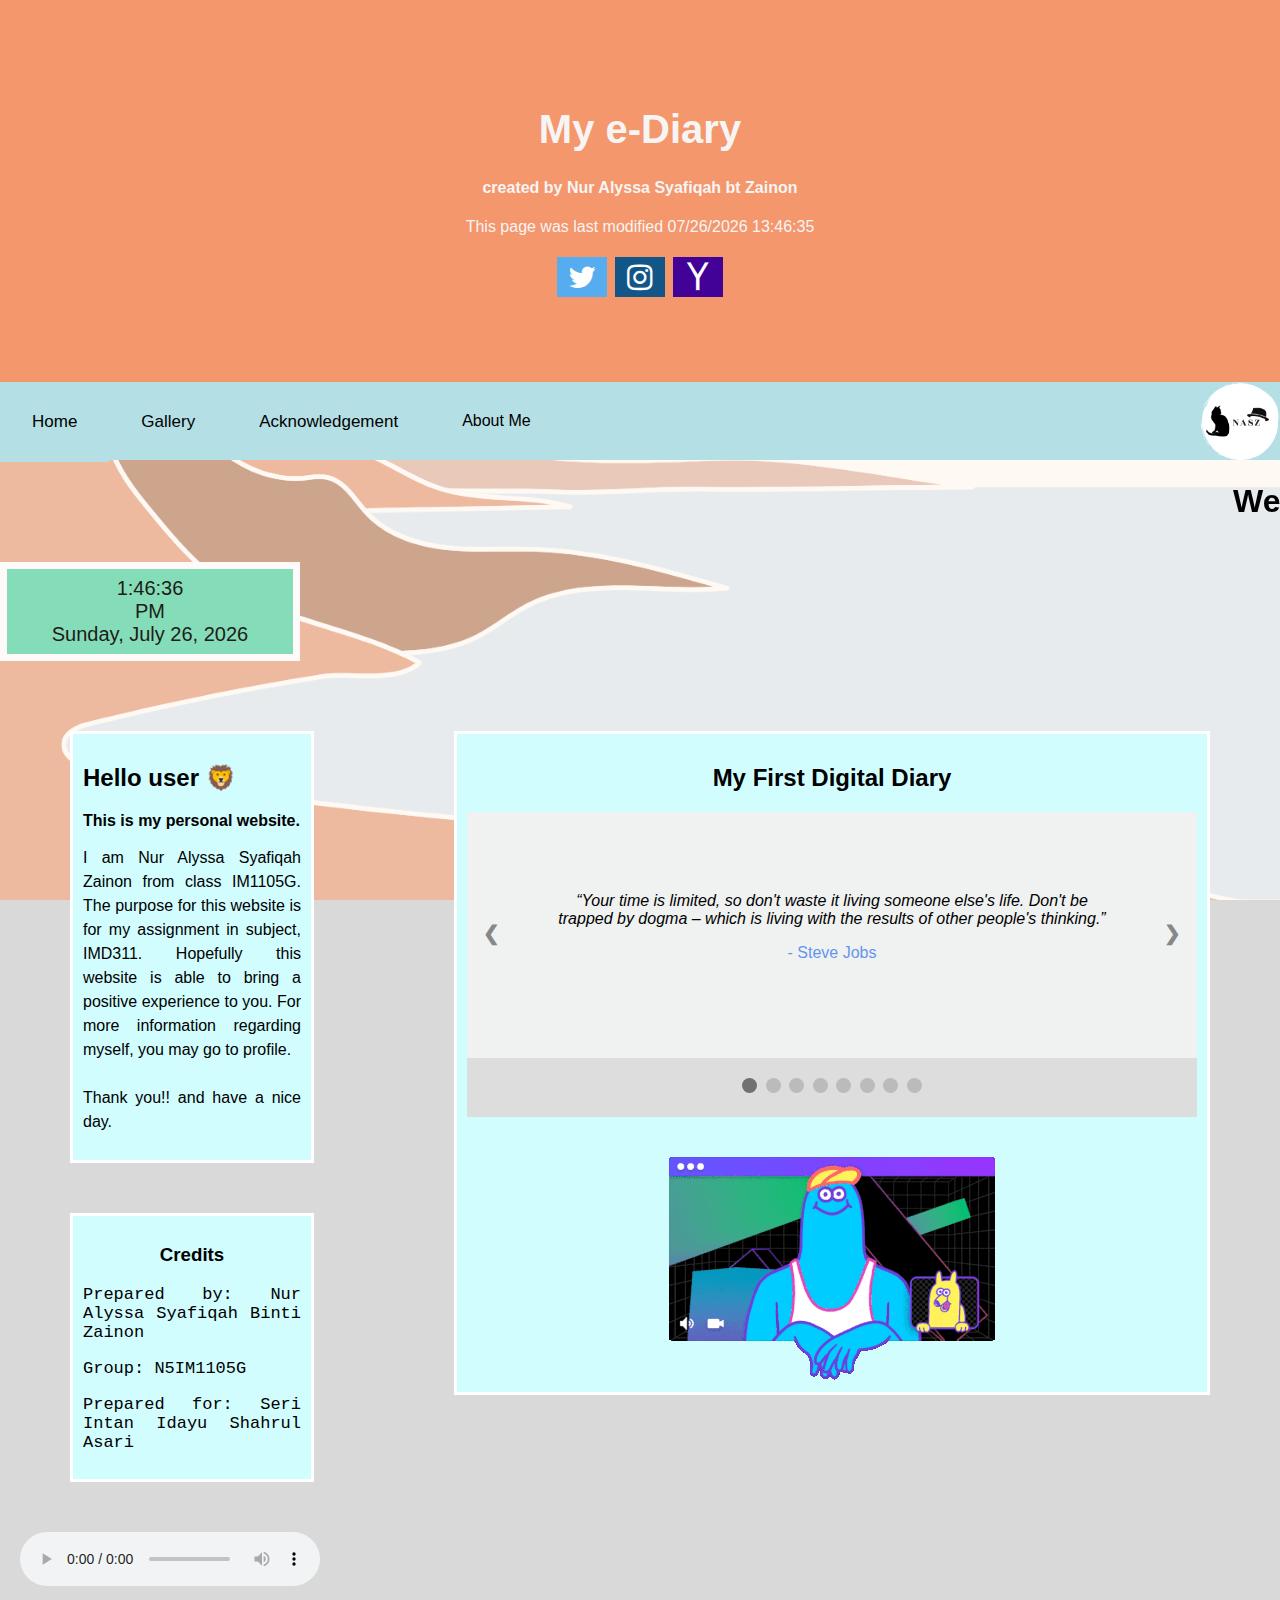
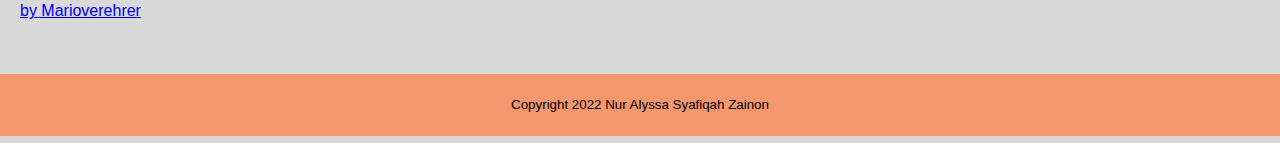
==== index.html @ e28f64c7 "updated" ====
<html lang="en">
<head>
    <title> Home</title>
    <meta charset="UTF-8">
    <meta name="viewport" content="width=device-width, initial-scale=1">
    <link rel="stylesheet"href="https://cdnjs.cloudflare.com/ajax/libs/font-awesome/4.7.0/css/font-awesome.min.css">
    <link rel="stylesheet" href="css.css">
    <link rel="shortcut icon" href="Image/favicon_io/android-chrome-192x192.png">
    <link rel="stylesheet" href="Index.css">
        <style>
           * {
                box-sizing: border-box;
            }
            body {
               margin: 0;
               font-family: Arial, Helvetica, sans-serif;
            }  
        </style>
</head>
        
<body>

    <style>
        body{
            background-image: url("Image/Homebg.png");
            background-repeat: no-repeat;
            background-attachment: fixed;
            background-size: cover;
        } 
    </style>

    <div class="header">
        <h1>My e-Diary</h1>
        <h4>created by Nur Alyssa Syafiqah bt Zainon</h4>
        <p style="text-align: center;">This page was last modified <span id="demo"></span></p>
        <a href="https://twitter.com/huethue" target="_blank" class="fa fa-twitter"></a>
        <a href="https://www.instagram.com/xlyss4_/?hl=en" target="_blank" class="fa fa-instagram"></a>
        <a href="https://compose.mail.yahoo.com/?to=nuralyssa.syafiqah@yahoo.com" class="fa fa-yahoo" target="_blank"></a>

        <script>
            document.getElementById("demo").innerHTML = document.lastModified;
        </script>
    </div>

    <div class="topnav" id="myTopnav">
        <img style="float: right;"src="Image/Logo.png" alt="Logo"
        width="80"
        height="80">
            
        <a href="index.html" class="active">Home</a>
            <div class="dropdown">
                <button class="dropbtn">About Me</button>
                    <div class="dropdown-content">
                        <a href="Profile.html" target="_blank">Profile</a>
                        <a href="Education.html" target="_blank" >Education </a>
                        <a href="Family.html" target="_blank" >Family </a>
                        <a href="Experience.html" target="_blank">Experience </a>
                    </div>
            </div>
             
        <a href="Gallery.html"> Gallery</a>
        <a href="Acknowledgement.html">Acknowledgement </a>
        
    </div>

        
    <marquee width="auto" direction="left" height="100px">   
        <h1> Welcome to My e-world</h1>
    </marquee> 

    <style>
        div { text-align: justify;
        text-justify: inter-word;
        }
    </style>
        
        
 <!--digital time-->       

 
    <div class="time">
        <!--for time-->
        <div class="hms"></div>
        <!--For AM/PM-->
        <div class="ampm"></div>
        <!--For date-->
        <div class="date"></div>
    </div>


<!--Add js code-->
<script>
 function updateTime(){
   var dateInfo = new Date();

   /* time*/
     var hr,
     _min = (dateInfo.getMinutes() <10) ? "0" + dateInfo.getMinutes() : dateInfo.getMinutes(),
     sec = (dateInfo.getSeconds() <10) ? "0" + dateInfo.getSeconds() : dateInfo.getSeconds(),
     ampm = (dateInfo.getHours() >= 12) ? "PM" : "AM";

     // replace 0 with 12 at midnight, subject 12 form hour if 13-23

     if(dateInfo.getHours()== 0){
       hr =12;
     } else if (dateInfo.getHours() > 12){
         hr = dateInfo.getHours() - 12;
     } else{
         hr = dateInfo.getHours();
     }
     
     // current time
     var currentTime = hr + ":" + _min + ":" + sec;

     //print time
     document.getElementsByClassName("hms")[0].innerHTML = currentTime;
     document.getElementsByClassName("ampm")[0].innerHTML = ampm;


     

     /* date */
     var dow = [
       "Sunday",
       "Monday",
       "Tuesday",
       "Wednesday",
       "Thursday",
       "Friday",
       "Saturday"
     ],

     month = [
       "January",
       "February",
       "March",
       "April",
       "May",
       "June",
       "July",
       "August",
       "September",
       "October",
       "November",
       "December"
     ],
     day = dateInfo.getDate();
     year = dateInfo.getFullYear();

     //store date
     var currentDate = dow[dateInfo.getDay()] + ", " + month[dateInfo.getMonth()] + " " + day + ", " + year; 

     document.getElementsByClassName("date")[0].innerHTML = currentDate;

 }; 

 //print time and date once, then update then every second

    updateTime();
    setInterval(function(){
    updateTime()
    }, 1000);

</script>
<!--content of left side-->
        
<div class="row">
    <div class="side">
        <div class="center">
            <style>
                div { text-align: justify;
                }
                </style>
                                   
                    
                    <h2> Hello user &#129409; </h2> 
                        <b style="font-family: 'Arial';">This is my personal website.</b>
                                                         
                         <p style="font-family: 'Arial'; font-size: 16px; line-height: 1.5;"> I am Nur Alyssa Syafiqah Zainon from class IM1105G. The purpose for this website is for my assignment in subject, IMD311. 
                             Hopefully this website is able to bring a positive experience to you.
                             For more information regarding myself, you may go to profile.
                        <br>
                        <br>

                            Thank you!! and have a nice day.</p>
                         
        </div>

        <div class="center">
            <h3 style="text-align: center;" >Credits</h3>
                <p style="text-align:justify; font-size: 17px;font-family: monospace;">Prepared by: Nur Alyssa Syafiqah Binti Zainon</p>
                <p style="text-align:justify; font-size: 17px; font-family: monospace;"> Group: N5IM1105G </p>
                <p style="text-align:justify; font-size: 17px; font-family: monospace;">Prepared for: Seri Intan Idayu Shahrul Asari</p>
                         
        </div>  
                        
        <audio controls autoplay>
            <source src="Audio/This Game - No Game No Life (Opening) [Piano Tutorial] (Synthesia) _ Animenz.mp3"
                type="audio/mpeg">  
        </audio>
            <p><a href= "https://www.youtube.com/watch?v=mbURFdczMjU" target="_blank">by Marioverehrer </a></p>
                        
                       
    
    </div>


<!--Content in main layout-->
    <div class="main">
        <div class="center">
            <style>
                div { text-align: justify;
                }
            </style>         

            <h2 style="text-align: center;">My First Digital Diary</h2>

                <div class="slideshow-container">

                    <div class="mySlides">
                        <q>Your time is limited, so don't waste it living someone else's life. Don't be trapped by dogma – which is living with the results of other people's thinking.</q>
                        <p class="author">- Steve Jobs</p>
                    </div>
                        
                    <div class="mySlides">
                        <q>Spread love everywhere you go. Let no one ever come to you without leaving happier.</q>
                        <p class="author">- Mother Teresa</p>
                    </div>
                        
                    <div class="mySlides">
                        <q>Anyone who stops learning is old, whether at twenty or eighty. Anyone who keeps learning stays young.</q>
                        <p class="author">- Henry Ford</p>
                    </div>
                        
                    <div class="mySlides">
                        <q>Live as if you were to die tomorrow. Learn as if you were to live forever.</q>
                        <p class="author">- Mahatma Gandhi</p>
                    </div>

                    <div class="mySlides">
                        <q>The past can hurt. But the way I see it, you can either run from it or learn from it.</q>
                        <p class="author">- Walt Disney</p>
                    </div>

                    <div class="mySlides">
                        <q>Education is the passport to the future, for tomorrow belongs to those who prepare for it today.</q>
                        <p class="author">- Malcolm X</p>
                    </div>

                    <div class="mySlides">
                        <q>Language is not a genetic gift, it is a social gift. Learning a new language is becoming a member of the club – the community of speakers of that language.</q>
                        <p class="author">- Frank Smith</p>
                    </div>

                    <div class="mySlides">
                        <q>It always seems impossible until it’s done.</q>
                        <p class="author">- Nelson Mandela</p>
                    </div>

                    <a class="prev" onclick="plusSlides(-1)">❮</a>
                    <a class="next" onclick="plusSlides(1)">❯</a>
                        
                </div>
                        
                <div class="dot-container">
                    <span class="dot" onclick="currentSlide(1)"></span> 
                    <span class="dot" onclick="currentSlide(2)"></span> 
                    <span class="dot" onclick="currentSlide(3)"></span>
                    <span class="dot" onclick="currentSlide(4)"></span>
                    <span class="dot" onclick="currentSlide(5)"></span> 
                    <span class="dot" onclick="currentSlide(6)"></span> 
                    <span class="dot" onclick="currentSlide(7)"></span> 
                    <span class="dot" onclick="currentSlide(8)"></span>   
                </div>
        
                <script>
                    var slideIndex = 1;
                    showSlides(slideIndex);
                          
                    function plusSlides(n) {
                    showSlides(slideIndex += n);
                    }
                            
                    function currentSlide(n) {
                    showSlides(slideIndex = n);
                    }
                            
                     function showSlides(n) {
                        var i;
                        var slides = document.getElementsByClassName("mySlides");
                        var dots = document.getElementsByClassName("dot");
                        if (n > slides.length) {slideIndex = 1}    
                        if (n < 1) {slideIndex = slides.length}
                        for (i = 0; i < slides.length; i++) {
                        slides[i].style.display = "none";  
                        }
                        for (i = 0; i < dots.length; i++) {
                        dots[i].className = dots[i].className.replace(" active", "");
                        }
                        slides[slideIndex-1].style.display = "block";  
                        dots[slideIndex-1].className += " active";
                        }
                </script>

            <img style="display:block; margin-left: auto; margin-right: auto;" src="Image/zoomies-small.gif">       
        </div>
        <br>         
    </div>
                    
            
</div>
    
    <br>
    
<!--Footer-->
    <div class="footer">
        <p>Copyright 2022 Nur Alyssa Syafiqah Zainon </p>  
    </div>   
</body>
</html>
---- css.css ----
body{
    font-family: "work sans", sans-serif;
    margin-left: 300px;
    margin-top: 300px;
    background: #d9d9d9;
}
.time{
    background-color: #85dcb8;
    color: rgb(29, 28, 26);
    border: 7px solid hsl(0, 100%, 99%);
    box-shadow: 0 2px 10 px rgb(rgb(202, 157, 157)),
                0 2px 10 px rgb(rgb(199, 154, 154));
    padding: 8px;
    text-align: center;
    width: 300px;

}

.hms{
    font-size: 15pt;
    font-weight: 200;
    text-align: center;
}
.ampm{
    font-size: 15pt;
    text-align: center;

}
.date{
    font-size: 15pt;
    text-align: center;
}

.center {
    margin: 50px;
    border: 3px solid #ffffff;
    padding: 10px;
    background-color: #d2fdff;
         
       }

.accordion {
    background-color: #eee;
    color: #444;
    cursor: pointer;
    padding: 18px;
    width: 100%;
    border: none;
    text-align: left;
    outline: none;
    font-size: 15px;
    transition: 0.4s;
    }
      
.active, .accordion:hover {
    background-color: #ccc; 
      }
      
.panel {
    padding: 0 18px;
    display: none;
    background-color: white;
    overflow: hidden;
}

.footer {
    position:static;
    left: 0;
    bottom: 0;
    width: 100%;
    background-color: #F4976C;
    color: black;
    text-align: center;
    font-size: 10pt;
    padding: 10px;
             
           }

.right {
    text-align: right;
          } 

.centerT {
    text-align: center;
}

.header {
    padding: 80px;
    text-align: center;
    background: #F4976C;
    color: rgb(247, 244, 244);
            }

.header h1 {
    font-size: 40px;
            }

.topnav {
    overflow: visible;
    background-color: #B4DFE5;
    
    } 

.topnav a {
    float: left;
    display: block;
    color: #020202;
    text-align: center;
    padding: 30px 32px;
    text-decoration: none;
    font-size: 17px;
    }

.topnav a:hover {
    background-color: #303C6C;
    color: rgb(253, 252, 252);
}

.topnav a.active {
    background-color: #B4DFE5;
    color: rgb(0, 0, 0);

}

.topnav .icon {
    display: none;

}

@media screen and (max-width: 600px) {
.topnav a:not(:first-child) {display:none;}
    .topnav a.icon {
        float: right;
        display: block;
        }
    }
@media screen and (max-width: 600px) {
.topnav .responsive {position: static;}
    .topnav .responsive .icon {
        position: absolute;
        right: 0;
        top: 0;
    }
         

.topnav.responsive a {
    float: none;
    display: block;
    text-align: left;       
               }
           } 

.row {
        display: flex;
        flex-wrap: wrap;
    }

.side {
    flex: 30%;
    padding: 20px;
    text-align: justify;
        }

.main {
    flex: 70%;
    padding: 20px;
    text-align: justify;
} 

.dropbtn {
    background-color: #B4DFE5;
    color: rgb(0, 0, 0);
    padding: 30px 32px;
    font-size: 16px;
    border: none;
  }
  
.dropdown {
    position: relative;
    display: inline-block;
  }
  
.dropdown-content {
    display: none;
    position: absolute;
    background-color: #f5f6fc;
    min-width: auto;
    box-shadow: auto rgb(255, 250, 250);
    z-index: 1;
  }
  
.dropdown-content a {
    color: rgb(7, 7, 7);
    padding: 12px 16px;
    text-decoration: none;
    display: block;
  }
  
.dropdown-content a:hover {background-color: #303C6C;}
  
.dropdown:hover .dropdown-content {display: block;}
  
.dropdown:hover .dropbtn {background-color: #303C6C;
color: rgb(255, 255, 255);}
 
.fa {
    padding: 5px;
    font-size: 30px;
    width: 50px;
    text-align: center;
    text-decoration: none;
    margin: 5px 2px;
  }
  
.fa:hover {
      opacity: 0.7;
  }

.fa-twitter {
    background: #55ACEE;
    color: white;
  }

.fa-instagram {
    background: #125688;
    color: white;
  }

.fa-yahoo {
    background: #430297;
    color: white;
  }

.zoom {
    padding: 50px;
    transition: transform .2s;
    width: 300px;
    height: 300px;
    margin: 0 auto;
    
  }
  
.zoom:hover {
    -ms-transform: scale(1.5); /* IE 9 */
    -webkit-transform: scale(1.5); /* Safari 3-8 */
    transform: scale(1.5); 
  }
---- Index.css ----
/* Slideshow container */
.slideshow-container {
    position: relative;
    background: #f1f1f1f1;
  }
  
  /* Slides */
  .mySlides {
    display: none;
    padding: 80px;
    text-align: center;
  }
  
  /* Next & previous buttons */
  .prev, .next {
    cursor: pointer;
    position: absolute;
    top: 50%;
    width: auto;
    margin-top: -30px;
    padding: 16px;
    color: #888;
    font-weight: bold;
    font-size: 20px;
    border-radius: 0 3px 3px 0;
    user-select: none;
  }
  
  /* Position the "next button" to the right */
  .next {
    position: absolute;
    right: 0;
    border-radius: 3px 0 0 3px;
  }
  
  /* On hover, add a black background color with a little bit see-through */
  .prev:hover, .next:hover {
    background-color: rgba(0,0,0,0.8);
    color: white;
  }
  
  /* The dot/bullet/indicator container */
  .dot-container {
      text-align: center;
      padding: 20px;
      background: #ddd;
  }
  
  /* The dots/bullets/indicators */
  .dot {
    cursor: pointer;
    height: 15px;
    width: 15px;
    margin: 0 2px;
    background-color: #bbb;
    border-radius: 50%;
    display: inline-block;
    transition: background-color 0.6s ease;
  }
  
  /* Add a background color to the active dot/circle */
  .active, .dot:hover {
    background-color: #717171;
  }
  
  /* Add an italic font style to all quotes */
  q {font-style: italic;}
  
  /* Add a blue color to the author */
  .author {color: cornflowerblue;}

  .font-button
    {
      background-color: #0090CB;
      height: 50px;
      width: 50px;
      display: inline-block;
      color: #fff;
      text-align: center;
      line-height: 50px;
      font-size: 25pt;
      cursor: pointer;
    }
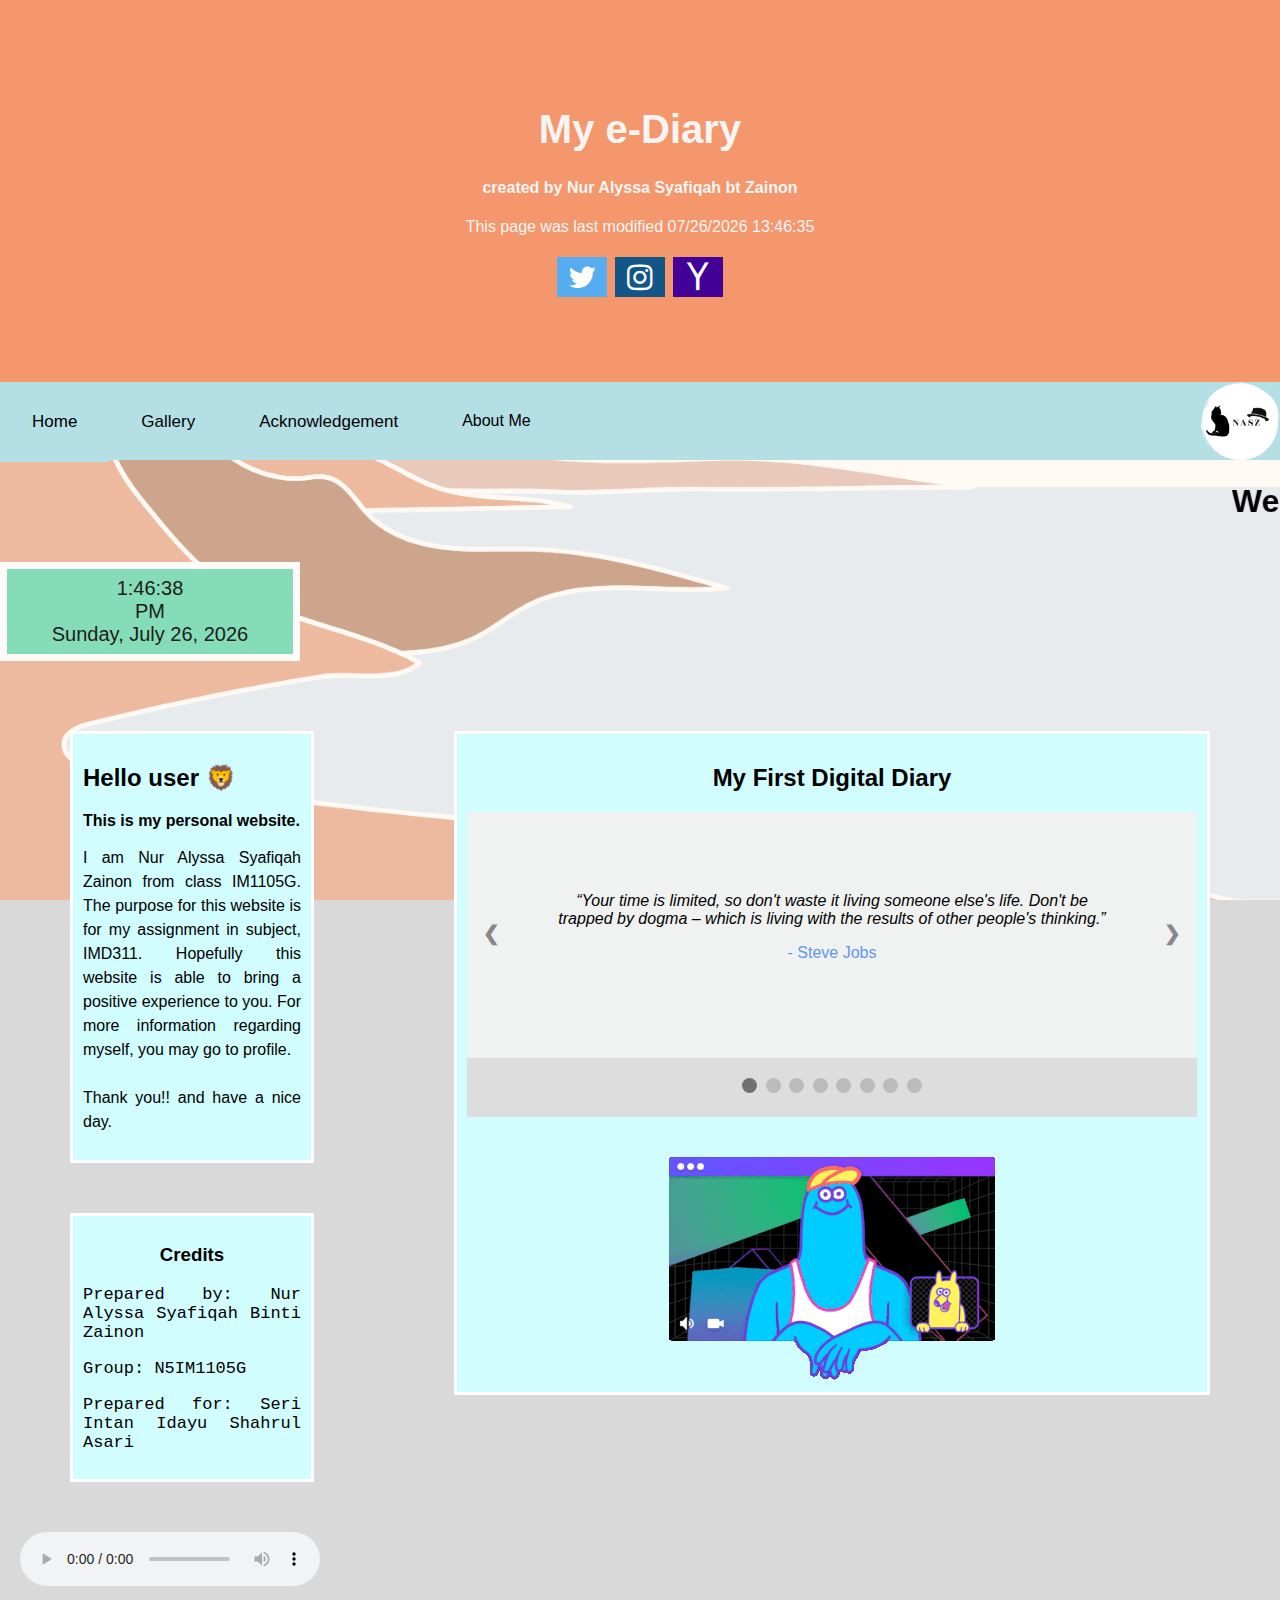
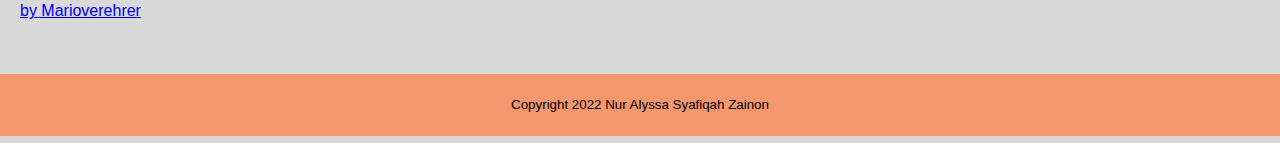
==== commit ecb937fb: "updated" ====
--- a/index.html
+++ b/index.html
@@ -194,7 +194,7 @@
                          
         </div>  
                         
-        <audio controls autoplay>
+        <audio controls>
             <source src="Audio/This Game - No Game No Life (Opening) [Piano Tutorial] (Synthesia) _ Animenz.mp3"
                 type="audio/mpeg">  
         </audio>
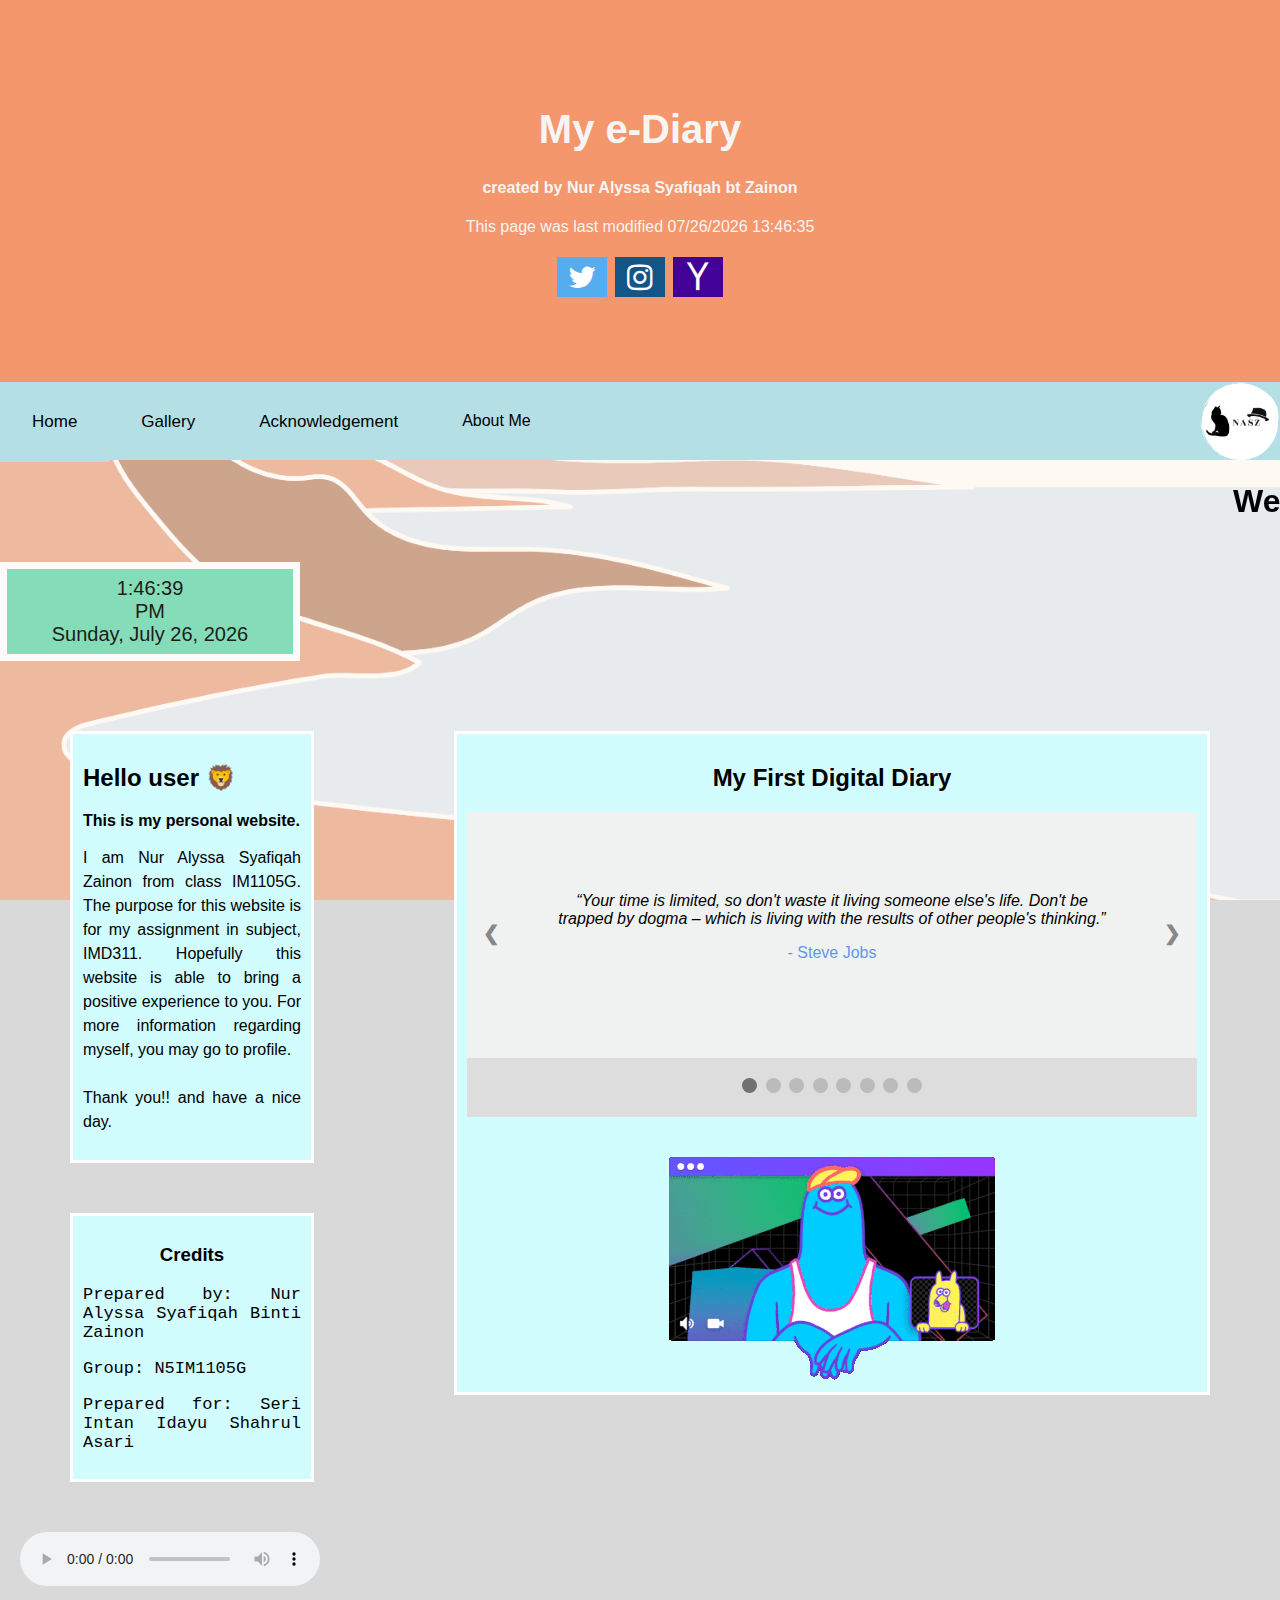
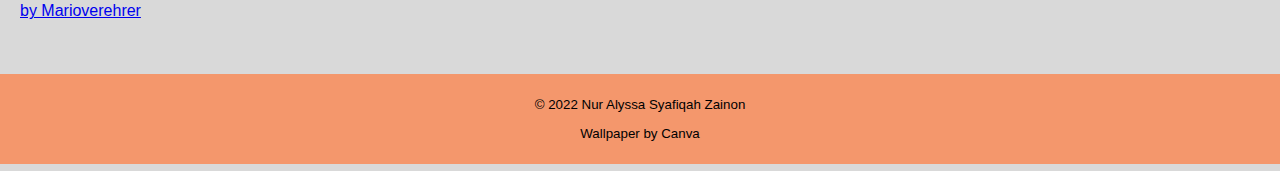
==== commit 166c1b09: "Updated" ====
--- a/index.html
+++ b/index.html
@@ -313,8 +313,9 @@
     <br>
     
 <!--Footer-->
-    <div class="footer">
-        <p>Copyright 2022 Nur Alyssa Syafiqah Zainon </p>  
-    </div>   
+<div class="footer">
+    <p>&#169; 2022 Nur Alyssa Syafiqah Zainon </p>
+    <p style="text-align: center;">Wallpaper by Canva</p>    
+</div>
 </body>
 </html>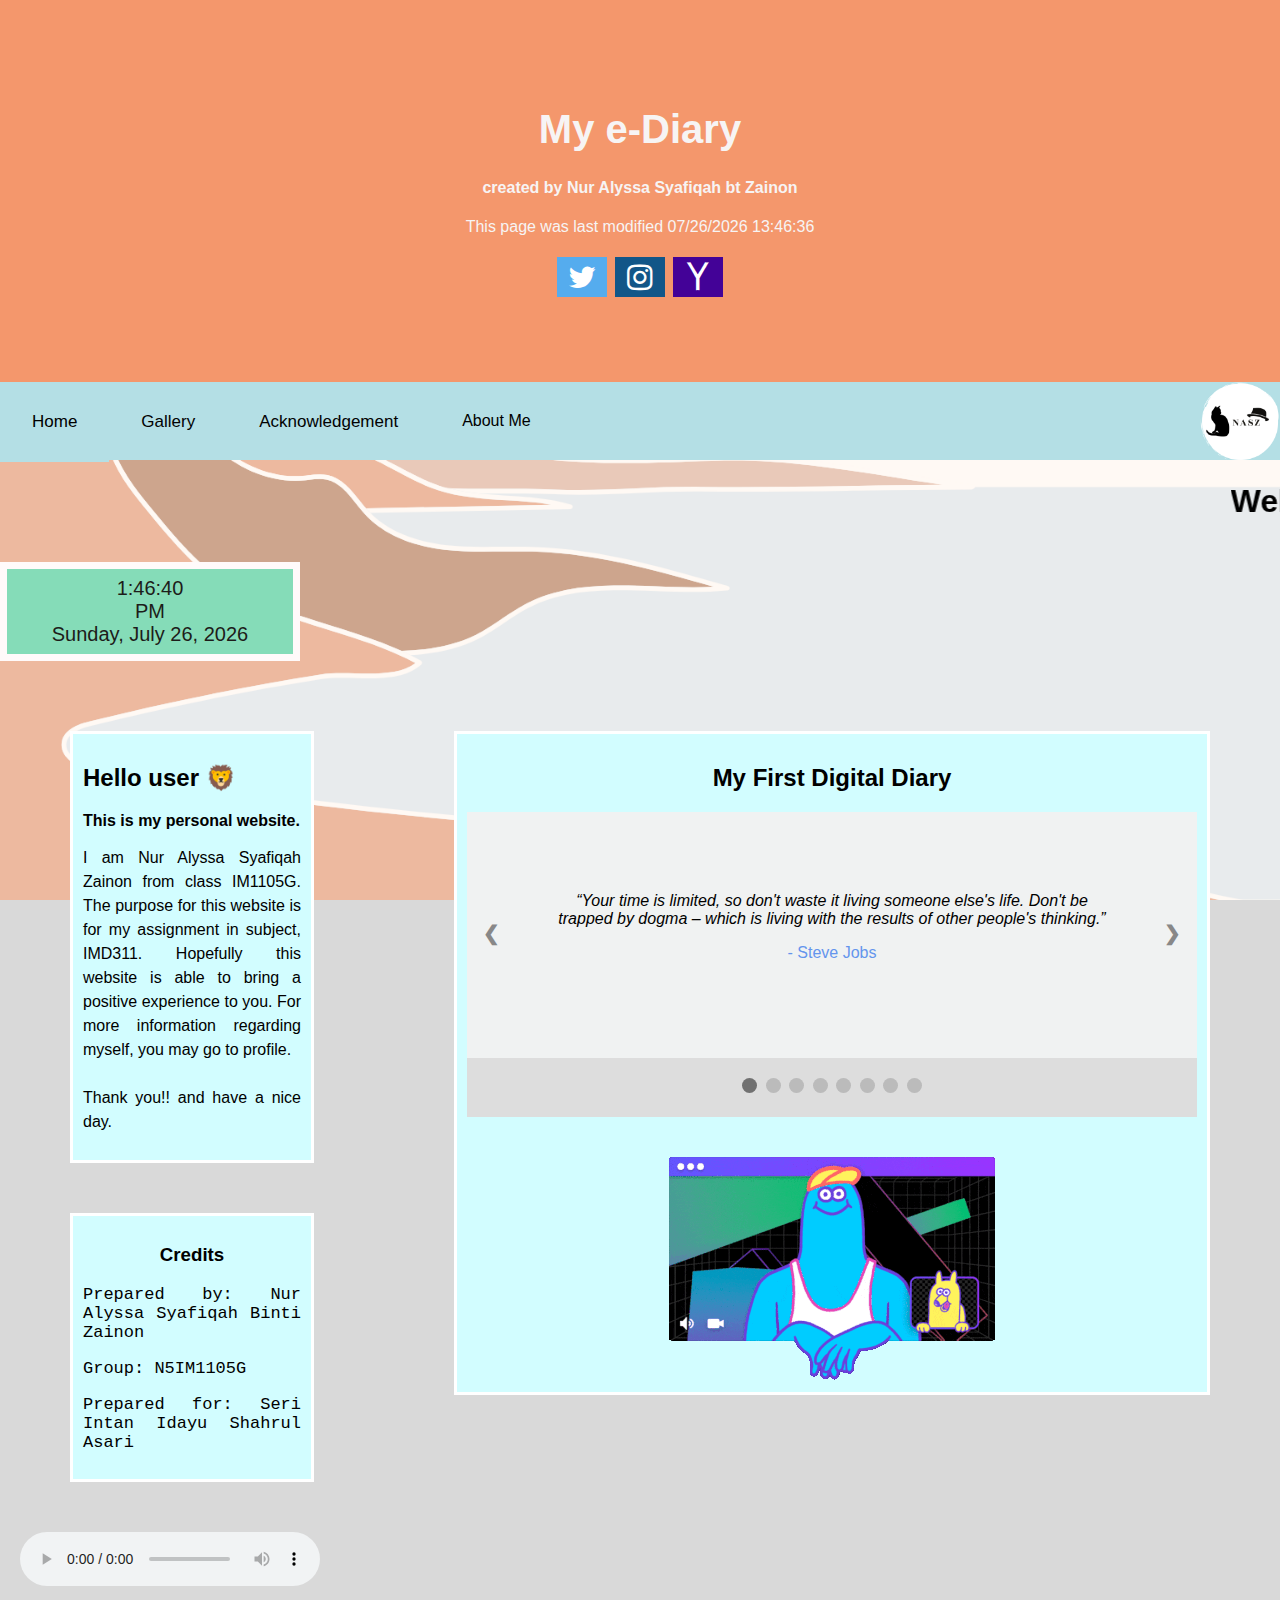
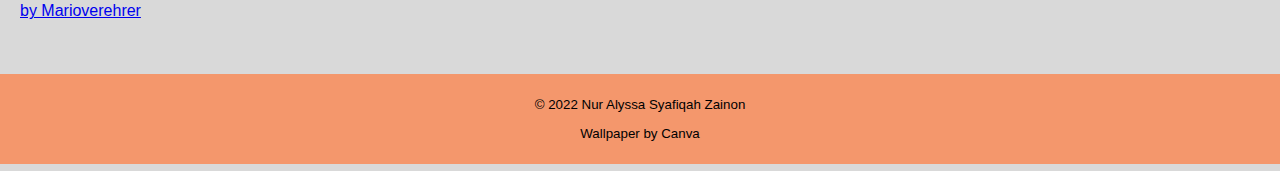
==== commit 6f1b9915: "Updated" ====
--- a/index.html
+++ b/index.html
@@ -48,18 +48,17 @@
         height="80">
             
         <a href="index.html" class="active">Home</a>
-            <div class="dropdown">
-                <button class="dropbtn">About Me</button>
-                    <div class="dropdown-content">
-                        <a href="Profile.html" target="_blank">Profile</a>
-                        <a href="Education.html" target="_blank" >Education </a>
-                        <a href="Family.html" target="_blank" >Family </a>
-                        <a href="Experience.html" target="_blank">Experience </a>
-                    </div>
-            </div>
-             
-        <a href="Gallery.html"> Gallery</a>
-        <a href="Acknowledgement.html">Acknowledgement </a>
+        <div class="dropdown">
+            <button class="dropbtn">About Me</button>
+            <div class="dropdown-content">
+              <a href="Profile.html">Profile</a>
+              <a href="Education.html">Education </a>
+              <a href="Family.html">Family </a>
+              <a href="Experience.html">Experience </a>
+          </div>
+        </div>
+    <a href="Gallery.html"> Gallery</a>
+    <a href="Acknowledgement.html">Acknowledgement </a>
         
     </div>
 
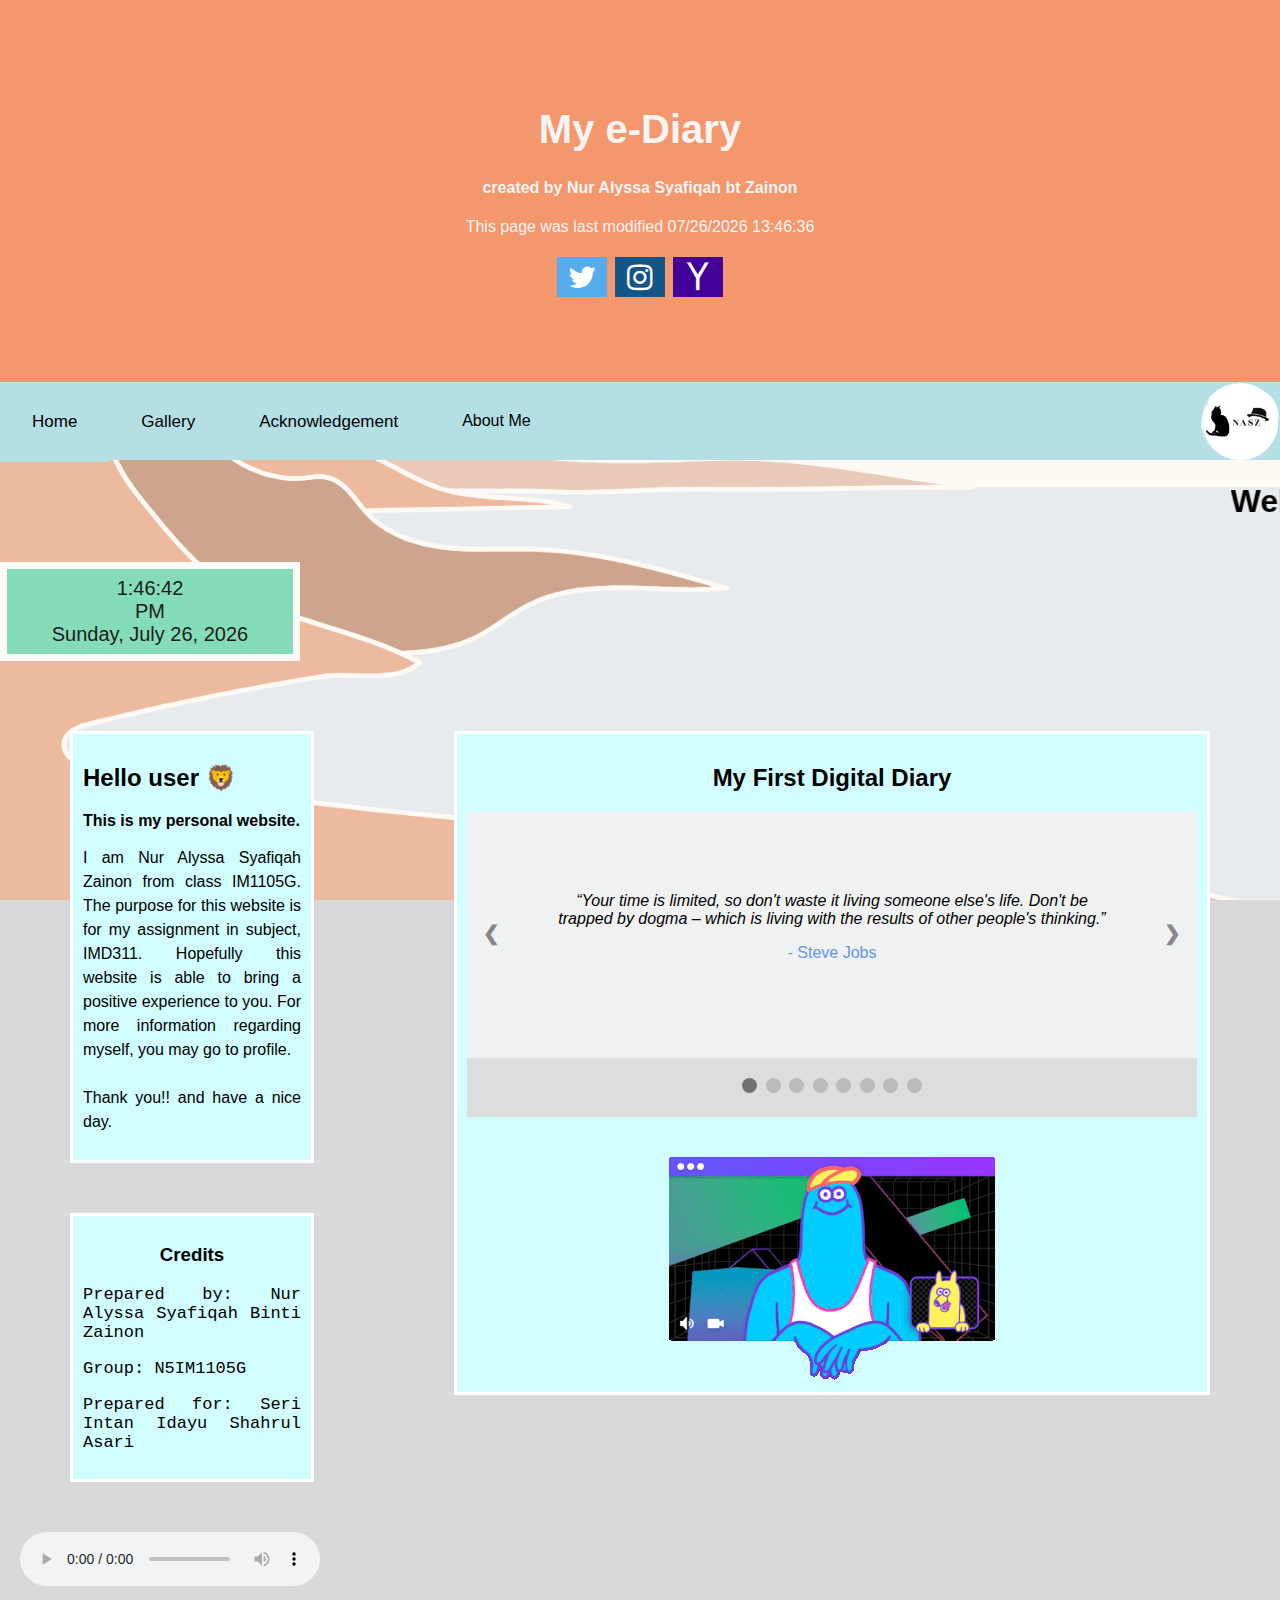
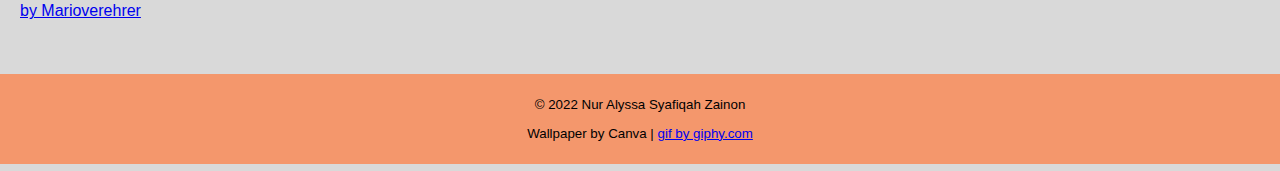
==== commit 2698dbe4: "Updated" ====
--- a/index.html
+++ b/index.html
@@ -314,7 +314,7 @@
 <!--Footer-->
 <div class="footer">
     <p>&#169; 2022 Nur Alyssa Syafiqah Zainon </p>
-    <p style="text-align: center;">Wallpaper by Canva</p>    
+    <p style="text-align: center;">Wallpaper by Canva |
+    <a href="https://giphy.com/"> gif by giphy.com</a></p>  
 </div>
-</body>
 </html>--- a/css.css
+++ b/css.css
@@ -77,6 +77,19 @@
              
            }
 
+.footer2 {
+    position:static;
+    left: 0;
+    bottom: 0;
+    width: auto;
+    background-color: #F4976C;
+    color: black;
+    text-align: center;
+    font-size: 10pt;
+    padding: 10px;
+                  
+ }
+
 .right {
     text-align: right;
           } 
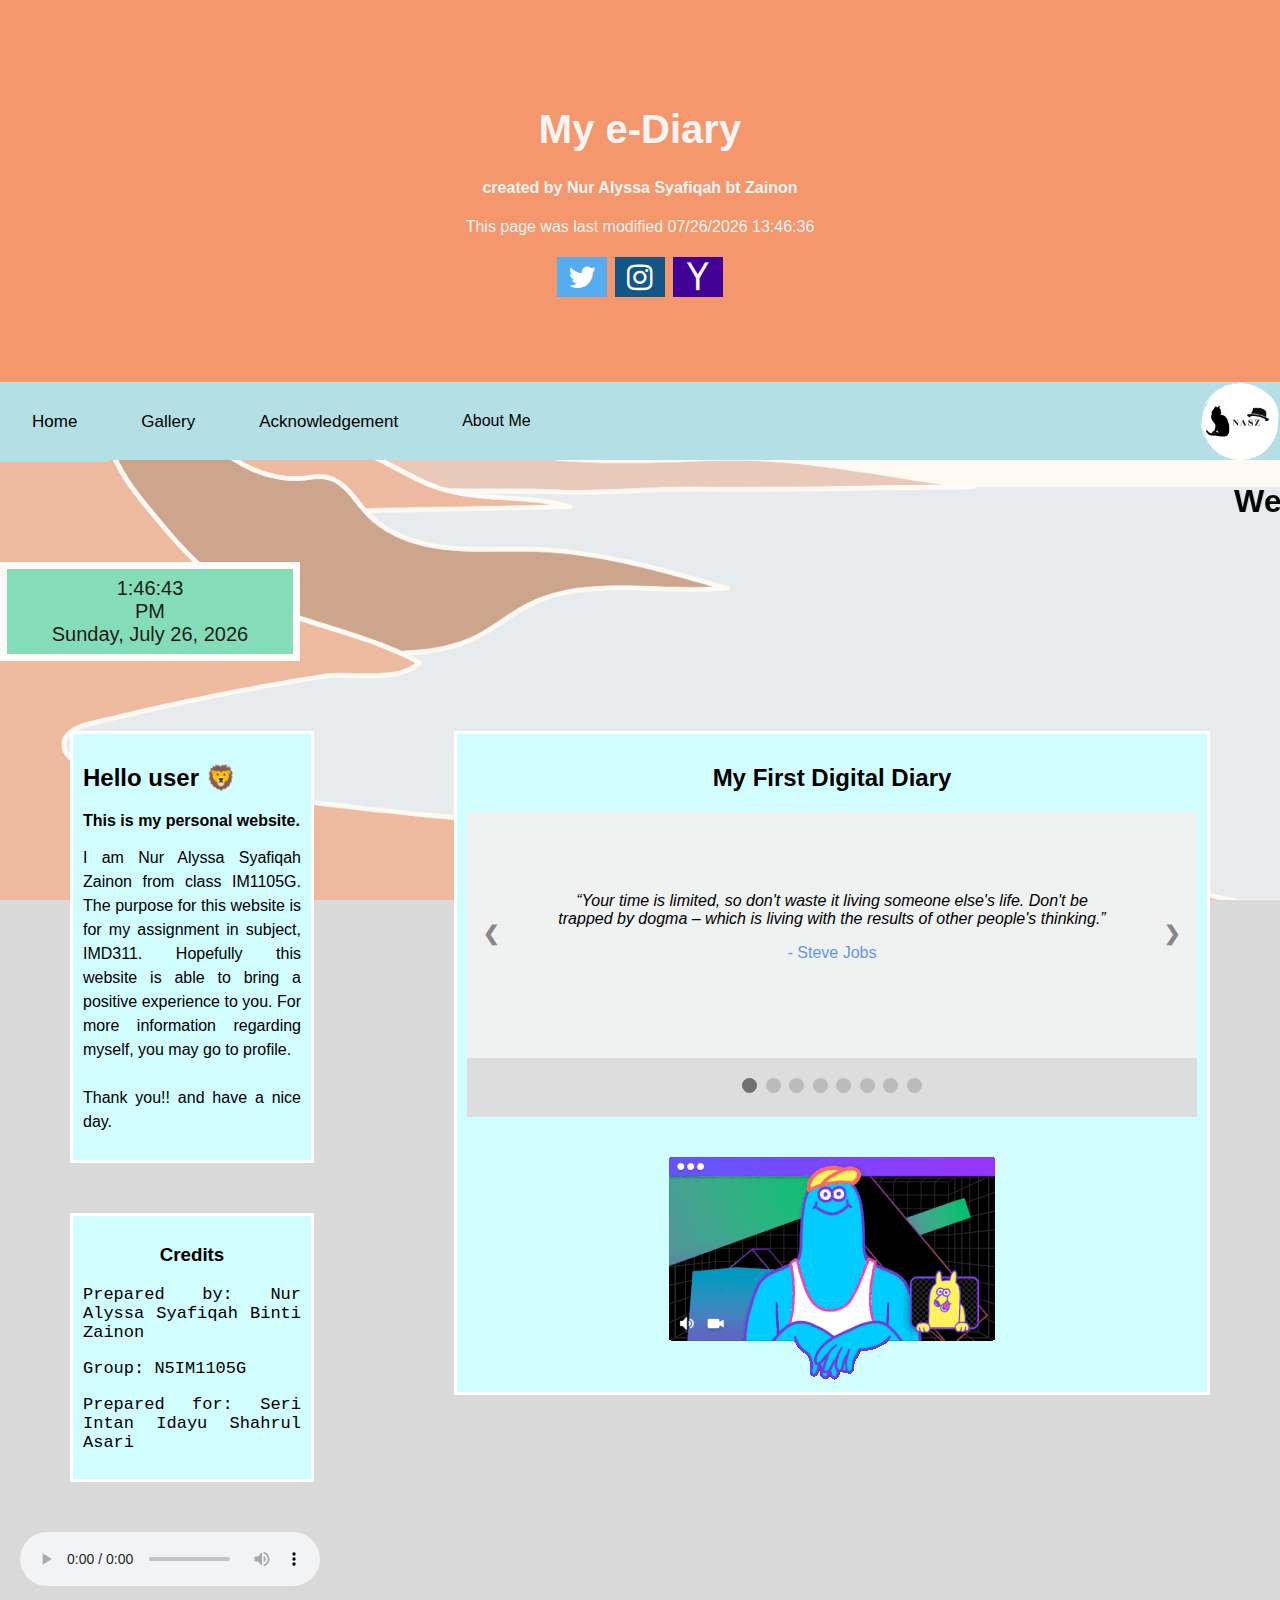
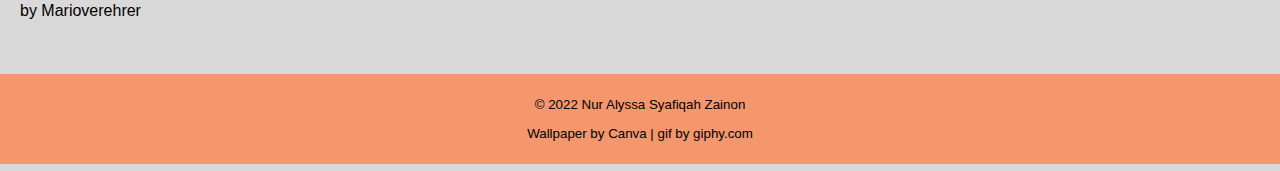
==== commit bbbbbe8f: "Updated files" ====
--- a/index.html
+++ b/index.html
@@ -197,7 +197,7 @@
             <source src="Audio/This Game - No Game No Life (Opening) [Piano Tutorial] (Synthesia) _ Animenz.mp3"
                 type="audio/mpeg">  
         </audio>
-            <p><a href= "https://www.youtube.com/watch?v=mbURFdczMjU" target="_blank">by Marioverehrer </a></p>
+            <p><a style="color: black; text-decoration: none;" href= "https://www.youtube.com/watch?v=mbURFdczMjU" target="_blank">by Marioverehrer </a></p>
                         
                        
     
@@ -315,6 +315,7 @@
 <div class="footer">
     <p>&#169; 2022 Nur Alyssa Syafiqah Zainon </p>
     <p style="text-align: center;">Wallpaper by Canva |
-    <a href="https://giphy.com/"> gif by giphy.com</a></p>  
+    <a style="color: black; text-decoration: none;" href="https://giphy.com/"> gif by giphy.com</a></p>  
 </div>
+</body>
 </html>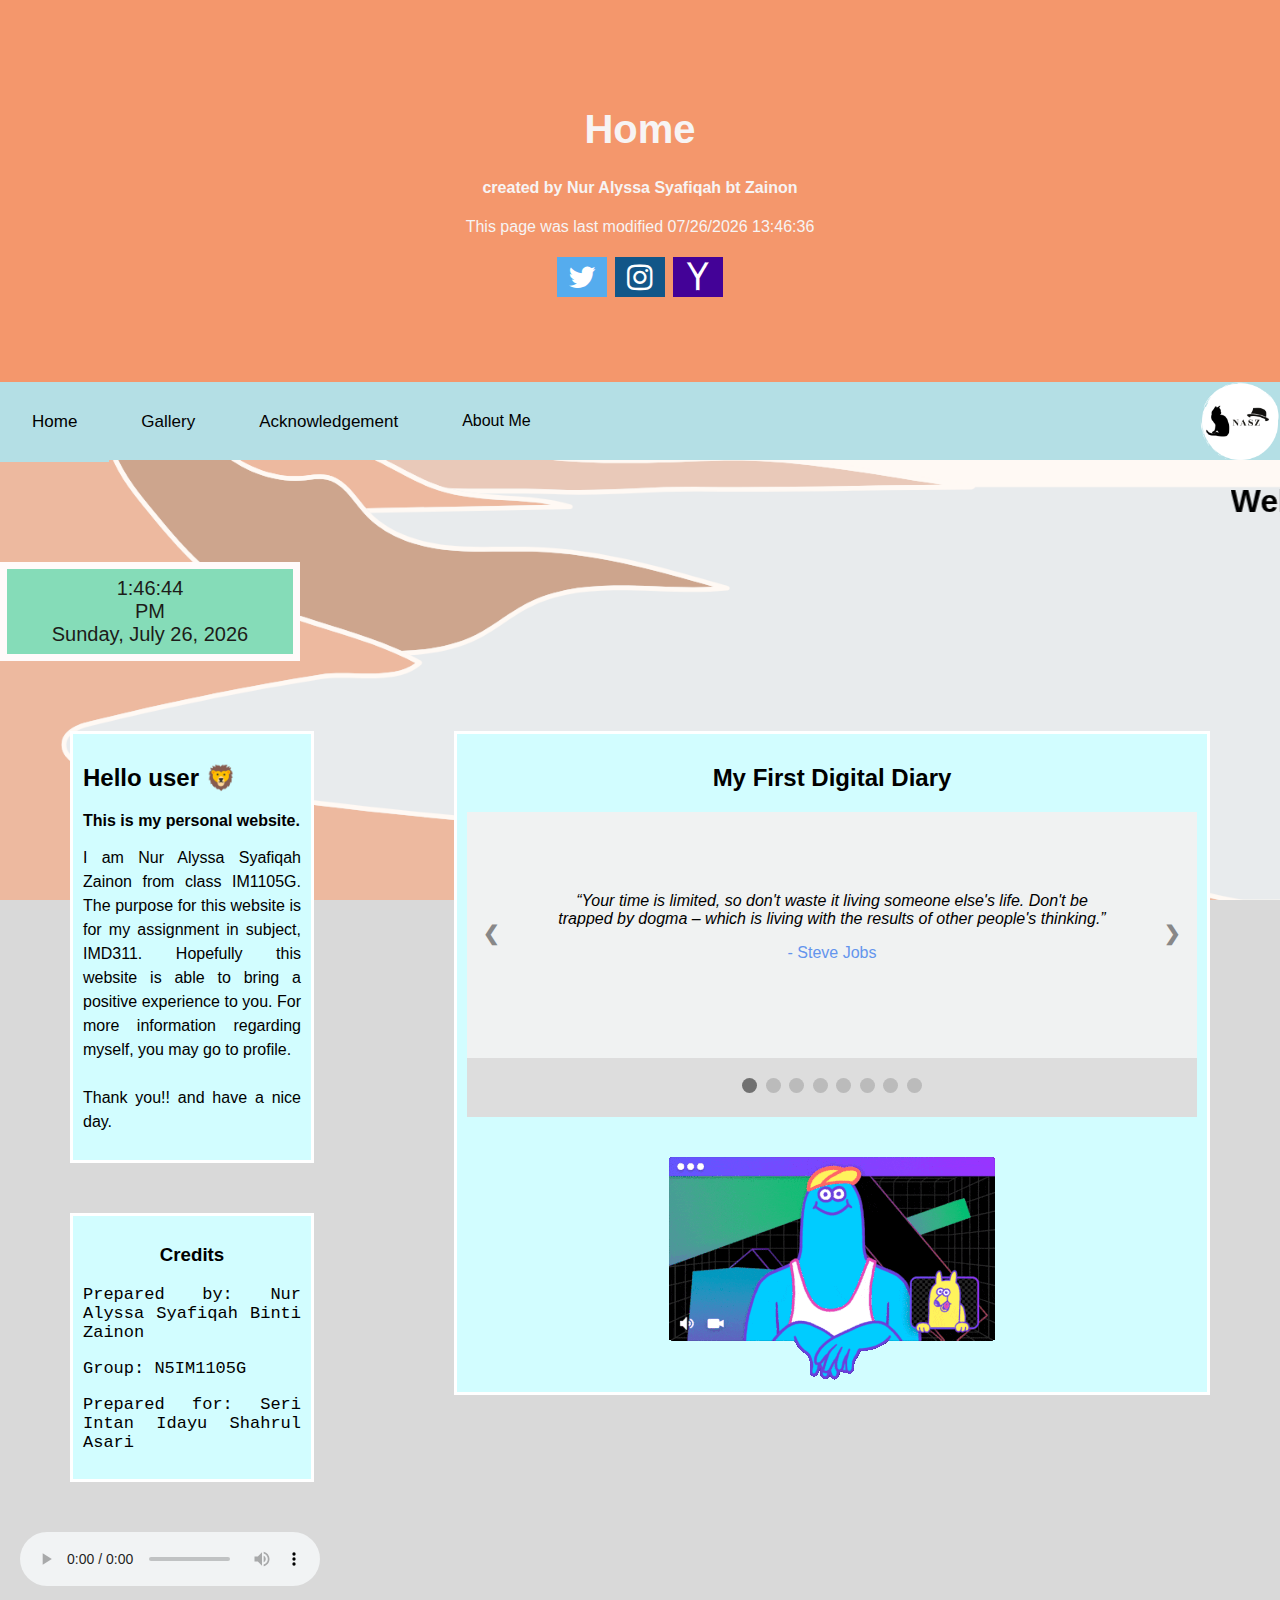
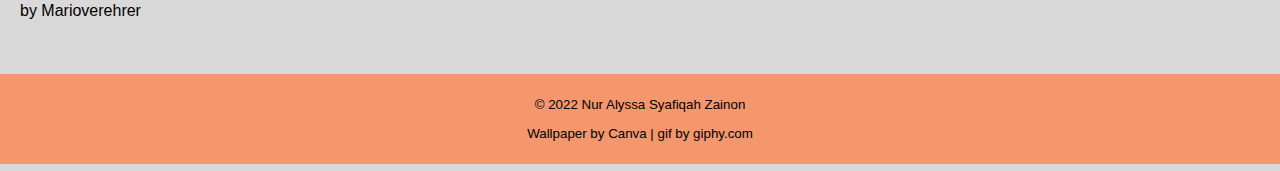
==== commit 3259334f: "Update" ====
--- a/index.html
+++ b/index.html
@@ -30,7 +30,7 @@
     </style>
 
     <div class="header">
-        <h1>My e-Diary</h1>
+        <h1>Home</h1>
         <h4>created by Nur Alyssa Syafiqah bt Zainon</h4>
         <p style="text-align: center;">This page was last modified <span id="demo"></span></p>
         <a href="https://twitter.com/huethue" target="_blank" class="fa fa-twitter"></a>
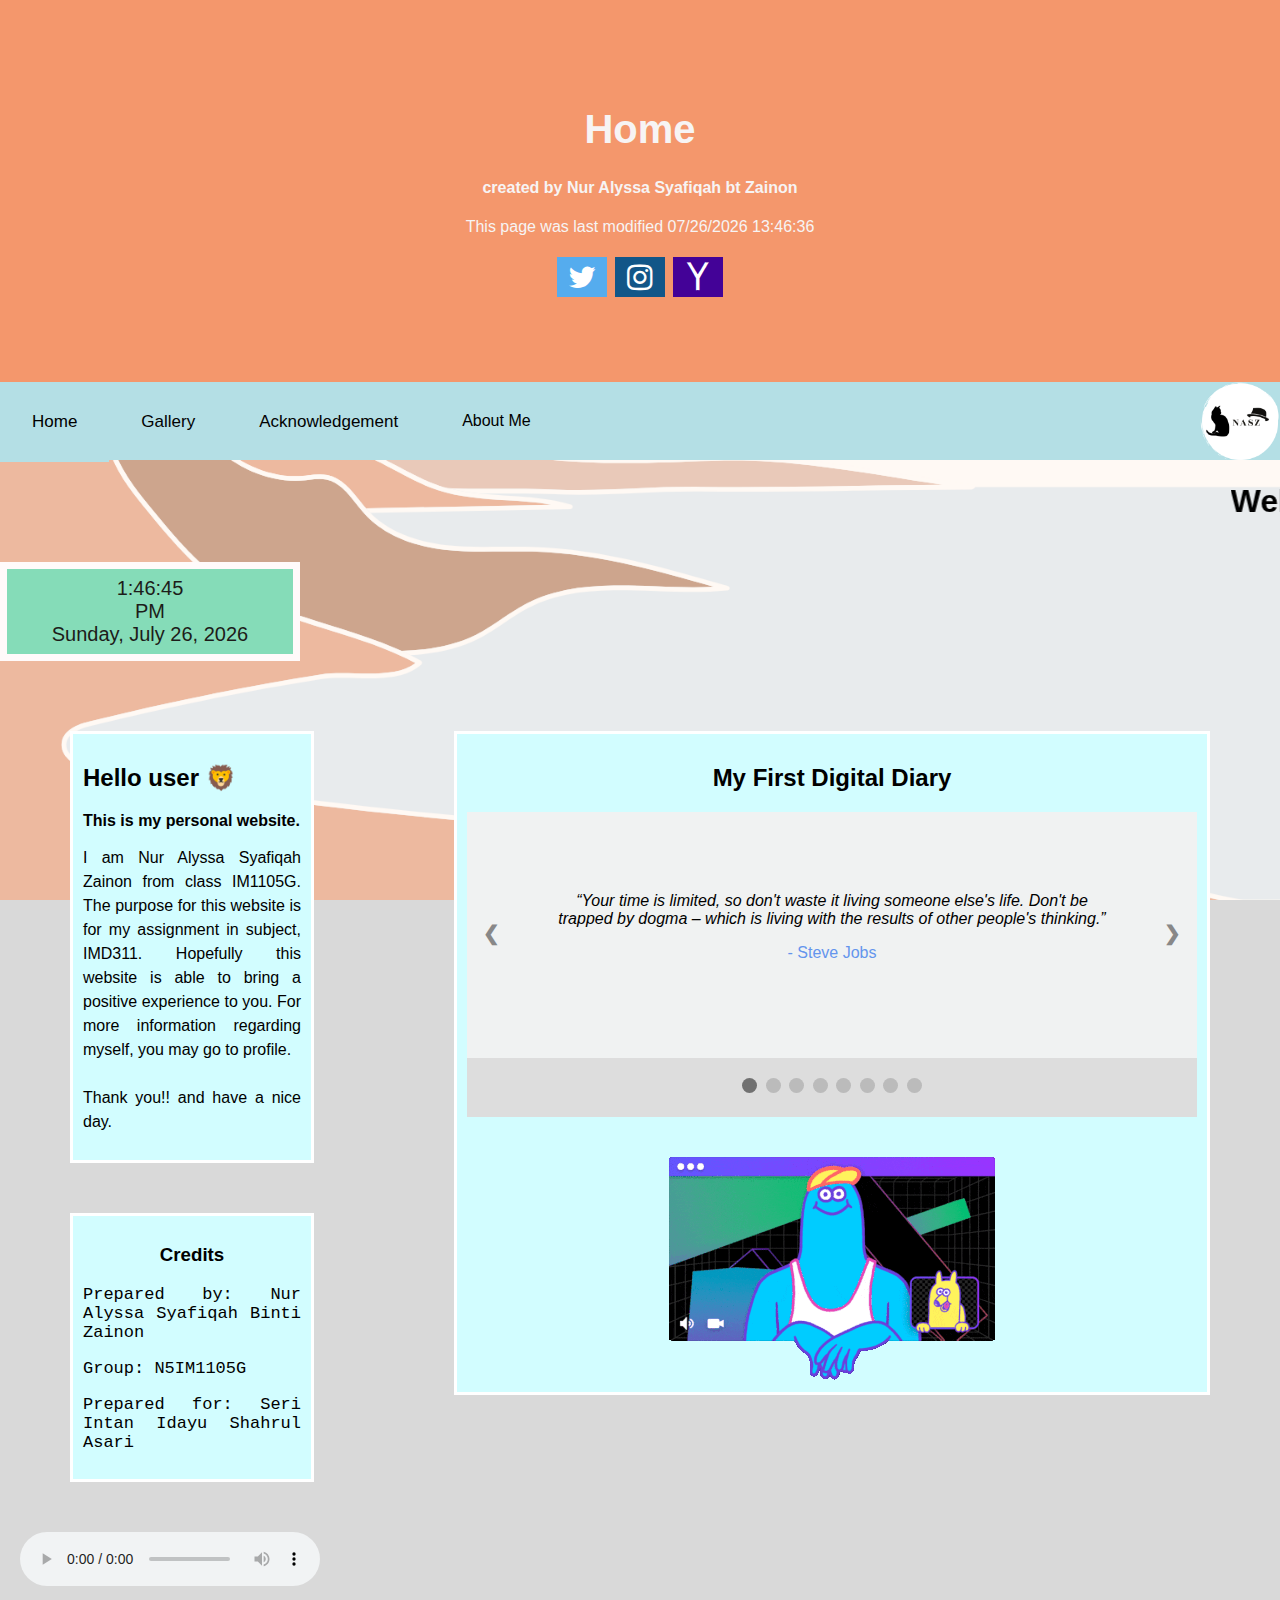
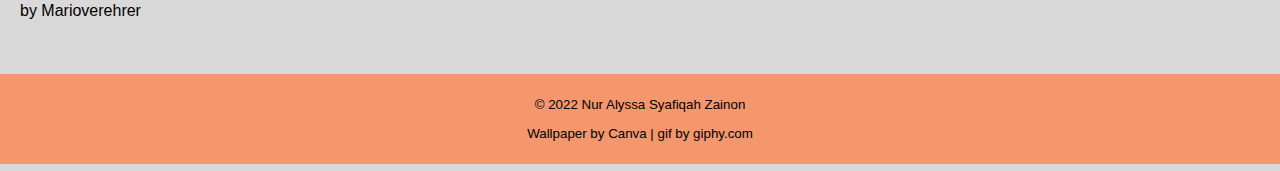
==== commit 95e6f96e: "Update" ====
--- a/index.html
+++ b/index.html
@@ -47,18 +47,18 @@
         width="80"
         height="80">
             
-        <a href="index.html" class="active">Home</a>
+        <a href="index.html" target="_blank" class="active">Home</a>
         <div class="dropdown">
             <button class="dropbtn">About Me</button>
             <div class="dropdown-content">
-              <a href="Profile.html">Profile</a>
-              <a href="Education.html">Education </a>
-              <a href="Family.html">Family </a>
-              <a href="Experience.html">Experience </a>
+              <a href="Profile.html" target="_blank">Profile</a>
+              <a href="Education.html" target="_blank">Education </a>
+              <a href="Family.html" target="_blank">Family </a>
+              <a href="Experience.html" target="_blank">Experience </a>
           </div>
         </div>
-    <a href="Gallery.html"> Gallery</a>
-    <a href="Acknowledgement.html">Acknowledgement </a>
+    <a href="Gallery.html" target="_blank"> Gallery</a>
+    <a href="Acknowledgement.html" target="_blank">Acknowledgement </a>
         
     </div>
 
